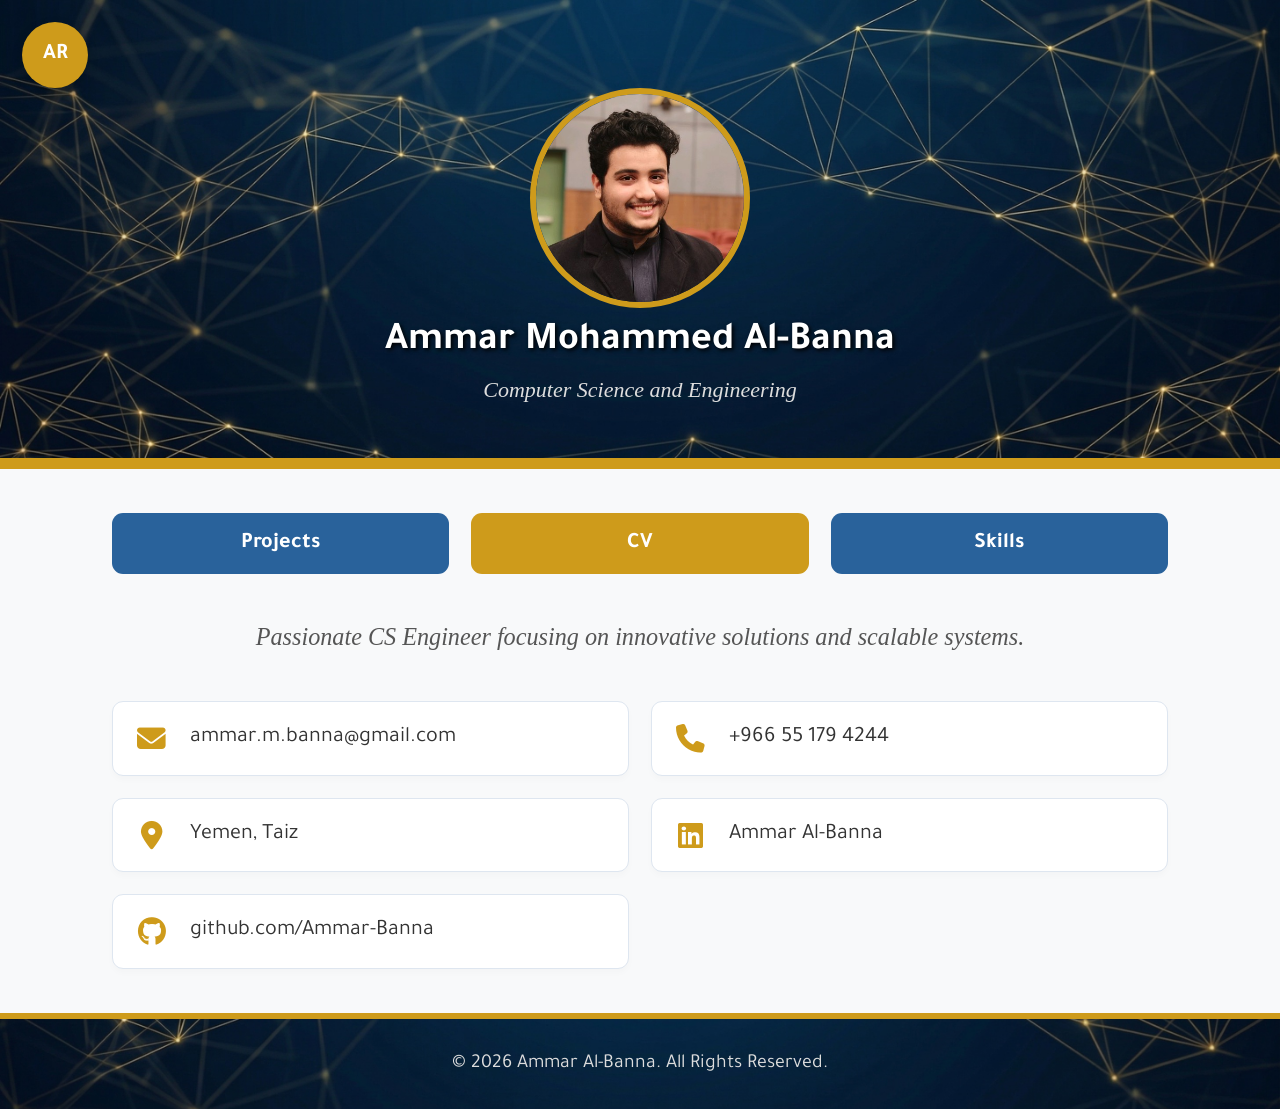
==== index.html @ a7743a0d "Update index.html" ====
<!DOCTYPE html>
<html lang="en" id="html-tag" dir="ltr">
<head>
    <meta charset="UTF-8">
    <meta name="viewport" content="width=device-width, initial-scale=1.0">
    <title>Ammar Profile</title>
    
    <meta name="description" content="Portfolio of Ammar Al-Banna, a Computer Science and Engineering graduate specializing in scalable systems, automation, and UI/UX design.">
    <meta name="keywords" content="Ammar Al-Banna, Portfolio, Computer Science, Software Engineer, Python, Web Development, Automation, UI/UX, Saudi Arabia">
    <meta name="author" content="Ammar Mohammed Al-Banna">
    
    <meta property="og:title" content="Ammar Al-Banna | Portfolio">
    <meta property="og:description" content="Explore the projects, skills, and CV of Ammar Al-Banna, a passionate CS Engineer.">
    <meta property="og:image" content="assets/images/avatar.jpg">
    <meta property="og:type" content="website">
    
    <link rel="icon" href="assets/images/icon.png" type="image/png">
    <link href="https://fonts.googleapis.com/css2?family=Tajawal:wght@400;500;700&display=swap" rel="stylesheet">
    <link rel="stylesheet" href="https://cdnjs.cloudflare.com/ajax/libs/font-awesome/6.4.0/css/all.min.css">
    
    <link rel="stylesheet" href="css/style.css">
</head>
<body>

    <header class="index-header">
        <button class="index-lang-btn" id="lang-toggle" onclick="toggleLanguage()" title="Toggle Language">AR</button>
        <div class="profile">
            <img class="avatar" src="assets/images/avatar.jpg" alt="Ammar Avatar">
            <h1 class="index-name" data-i18n="name">Ammar Mohammed Al-Banna</h1>
            <p class="index-title" data-i18n="jobTitle">Computer Science and Engineering</p>
        </div>
    </header>

    <main class="index-main">
        <div class="index-buttons" dir="ltr">
            <a href="projects.html" class="index-btn" data-i18n="projectsBtn">Projects</a>
            <a href="cv.html" class="index-btn gold" data-i18n="cvBtn">CV</a>
            <a href="skills.html" class="index-btn" data-i18n="skillsBtn">Skills</a> 
        </div>
        
        <p class="index-bio" data-i18n="bio">Passionate CS Engineer focusing on innovative solutions and scalable systems.</p>
        
        <div class="index-grid">
            <a href="mailto:ammar.m.banna@gmail.com" class="index-card"><i class="fa-solid fa-envelope"></i> <span>ammar.m.banna@gmail.com</span></a>
            <a href="whatsapp://send?phone=966551794244" class="index-card"><i class="fa-solid fa-phone"></i> <span dir="ltr">+966 55 179 4244</span></a>
            <div class="index-card"><i class="fa-solid fa-location-dot"></i> <span data-i18n="location">Yemen, Taiz</span></div>
            <a href="https://linkedin.com/in/ammar-al-banna" target="_blank" class="index-card"><i class="fa-brands fa-linkedin"></i> <span data-i18n="linkName" dir="ltr">Ammar Al-Banna</span></a>
            <a href="https://github.com/Ammar-Banna" target="_blank" class="index-card"><i class="fa-brands fa-github"></i> <span data-i18n="githubName" dir="ltr">github.com/Ammar-Banna</span></a>
        </div>
    </main>

    <footer class="footer">
        <p data-i18n="footerText">© 2026 Ammar Al-Banna. All Rights Reserved.</p>
    </footer>

    <script src="js/script.js" defer></script>
</body>
</html>
---- css/style.css ----
/* =========================================
   1. Base & Reset
   ========================================= */
* {
    margin: 0;
    padding: 0;
    box-sizing: border-box;
    font-family: 'Tajawal', sans-serif;
}

html {
    font-size: 22px;
    scroll-behavior: smooth;
    background-color: #051E37;
    scroll-behavior: smooth;
}

body {
    background: #f8f9fa;
    display: flex;
    flex-direction: column;
    min-height: 100vh;
    color: #333;
    overflow-x: hidden;
}

/* =========================================
   2. Shared Navigation & Headers
   ========================================= */
/* Floating Header (Skills & CV) */
.header-top {
    position: fixed;
    top: 0;
    left: 0;
    width: 100%;
    z-index: 2000;
    background: transparent;
    padding: 1rem 1rem;
    direction: ltr;
    display: grid;
    grid-template-columns: 1fr auto 1fr;
    align-items: center;
    transition: border-bottom 0.3s ease;
}

.header-top.scrolled {
    background: #051E37 url('../assets/images/background.jpg') center/cover;
    backdrop-filter: blur(10px);
    border-bottom: 0.4rem solid #ce9b1b;
    box-shadow: 0 4px 10px rgba(0, 0, 0, 0.3);
}

.skill-header.scrolled {
    background: #051E37 url('../assets/images/background2.jpg') center/cover;
}

/* Mini Header (Projects) */
.mini-header {
    direction: ltr;
    position: sticky;
    top: 0;
    z-index: 1000;
    background: #051E37 url('../assets/images/background.jpg') center/cover;
    border-bottom: 0.3rem solid #ce9b1b;
    padding: 1rem 1rem;
    display: grid;
    grid-template-columns: 1fr auto 1fr;
    align-items: center;
    min-height: 4.5rem;
    box-shadow: 0 4px 10px rgba(0, 0, 0, 0.2);
}

.header-title {
    font-size: 1.5rem;
    text-align: center;
    margin: 0;
    font-weight: bold;
    color: white;
}

.lang-btn {
    justify-self: start;
    background: #ce9b1b;
    color: #fff;
    width: 3rem;
    aspect-ratio: 1;
    border-radius: 50%;
    border: none;
    display: grid;
    place-items: center;
    font-size: 1rem;
    font-weight: bold;
    cursor: pointer;
    transition: all 0.2s ease;
}

.index-lang-btn { 
    position: fixed;
    top: 1rem;
    left: 1rem;
    background: #ce9b1b;
    color: #fff;
    width: 3rem;
    aspect-ratio: 1;
    border-radius: 50%;
    border: none;
    display: grid;
    place-items: center;
    font-size: 1rem;
    font-weight: bold;
    cursor: pointer;
    transition: all 0.2s ease;
    box-shadow: 0 0.2rem 0.5rem rgba(0, 0, 0, 0.2);
    z-index: 9999;
}

.lang-btn:hover, .index-lang-btn:hover {
    transform: scale(1.05);
    box-shadow: 0 0.2rem 0.5rem rgba(0, 0, 0, 0.2);
    filter: brightness(1.05);
}

.nav-links {
    justify-self: end;
    display: flex;
    gap: 0.5rem;
}

.nav-btn {
    background: #ce9b1b;
    color: #fff;
    text-decoration: none;
    width: 3rem;
    aspect-ratio: 1;
    border-radius: 50%;
    display: grid;
    place-items: center;
    font-weight: bold;
    font-size: 1.2rem;
    transition: all 0.2s ease;
}

.nav-btn:hover {
    transform: scale(1.05);
    filter: brightness(1.1);
}

/* =========================================
   3. Shared Components (Buttons, Footer, Lightbox)
   ========================================= */
.footer {
    background: #051E37 url('../assets/images/background.jpg') center/cover;
    color: #ddd;
    text-align: center;
    padding: 1.5rem;
    border-top: 0.3rem solid #ce9b1b;
    font-size: 0.9rem;
    margin-top: auto;
}

.section-title, .section-header {
    font-size: 1.5rem;
    margin: 2rem 0 1rem;
    color: #051E37;
    border-bottom: 2px solid #dee6f0;
    padding-bottom: 0.5rem;
    display: flex;
    align-items: center;
    gap: 0.8rem;
}

.section-header i {
    color: #ce9b1b;
}

/* Lightbox Base */
.lightbox-overlay {
    display: none;
    position: fixed;
    top: 0;
    left: 0;
    width: 100%;
    height: 100%;
    background: rgba(0, 0, 0, 0.9);
    z-index: 3000;
    justify-content: center;
    align-items: center;
    direction: ltr;
    opacity: 0;
    transition: opacity 0.3s ease;
}

.lightbox-overlay.active {
    display: flex;
    opacity: 1;
}

.lightbox-img {
    max-width: 90%;
    max-height: 90vh;
    border-radius: 0.5rem;
    object-fit: contain;
    transform: scale(0.9);
    transition: transform 0.3s ease;
}

.lightbox-overlay.active .lightbox-img {
    transform: scale(1);
}

.lightbox-close {
    position: absolute;
    top: 20px;
    right: 30px;
    color: white;
    font-size: 2.5rem;
    font-weight: bold;
    cursor: pointer;
    z-index: 3001;
    line-height: 1;
}

.lightbox-close:hover {
    color: #ce9b1b;
}

.lightbox-btn {
    position: absolute;
    top: 50%;
    transform: translateY(-50%);
    background: transparent;
    color: white;
    border: none;
    font-size: 3rem;
    cursor: pointer;
    padding: 1rem;
    transition: 0.2s;
}

.lightbox-btn:hover {
    color: #ce9b1b;
}

.lightbox-btn.prev {
    left: 20px;
}

.lightbox-btn.next {
    right: 20px;
}

/* =========================================
   4. Page Specific: Index
   ========================================= */
.index-header {
    background: #051E37 url('../assets/images/background.jpg') top/cover;
    min-height: 40vh;
    border-bottom: 0.5rem solid #ce9b1b;
    display: flex;
    flex-direction: column;
    align-items: center;
    justify-content: flex-end;
    padding: 1rem;
    padding-top: 4rem;
    position: relative;
}

.index-header .lang-btn {
    position: absolute;
    top: 1rem;
    left: 1rem;
}

.profile {
    display: flex;
    flex-direction: column;
    align-items: center;
    text-align: center;
    width: 100%;
}

.avatar {
    width: 10rem;
    aspect-ratio: 1;
    border-radius: 50%;
    border: 0.3rem solid #ce9b1b;
    margin: 0 auto 0.5rem;
}

.index-name {
    color: white;
    text-shadow: 0.1rem 0.1rem 0.2rem #000;
    font-size: 1.8rem;
    margin-bottom: 0.5rem;
    font-weight: bold;
}

.index-title {
    color: #ddd;
    font-size: 1rem;
    margin-bottom: 1.5rem;
    font-style: italic;
    font-family: 'Times New Roman', 'Tajawal', serif;
}

.index-main {
    width: 100%;
    max-width: 50rem;
    margin: 2rem auto;
    padding: 0 1rem;
    display: flex;
    flex-direction: column;
    gap: 2rem;
    flex: 1;
    text-align: center;
}

.index-bio {
    font-style: italic;
    font-family: 'Times New Roman', 'Tajawal', serif;
    font-size: 1.1rem;
    color: #555;
    line-height: 1.6;
}

.index-buttons {
    display: flex;
    justify-content: center;
    gap: 1rem;
    flex-wrap: wrap;
}

.index-btn {
    padding: 0.8rem 2rem;
    border-radius: 0.5rem;
    color: #fff;
    text-decoration: none;
    font-weight: bold;
    background: #29629b;
    flex: 1;
    transition: all 0.2s ease;
    display: grid;
    place-items: center;
}

.index-btn:hover {
    transform: translateY(-3px);
    box-shadow: 0 0.5rem 1rem rgba(0, 0, 0, 0.15);
    filter: brightness(1.05);
}

.index-btn.gold {
    background: #ce9b1b;
}

.index-grid {
    display: grid;
    grid-template-columns: repeat(2, 1fr);
    gap: 1rem;
}

.index-card {
    background: #fff;
    border: 1px solid #dee6f0;
    padding: 1rem;
    border-radius: 0.5rem;
    display: flex;
    align-items: center;
    gap: 1rem;
    text-align: left;
    text-decoration: none;
    color: #333;
    transition: all 0.3s ease;
    box-shadow: 0 4px 6px rgba(0, 0, 0, 0.02);
}

.index-card:hover {
    transform: translateY(-2px);
    box-shadow: 0 0.4rem 0.8rem rgba(0, 0, 0, 0.08);
    border-color: #ce9b1b;
}

.index-card i {
    color: #ce9b1b;
    font-size: 1.3rem;
    width: 1.5rem;
    text-align: center;
}

/* =========================================
   5. Page Specific: Projects
   ========================================= */
.projects-container {
    width: 100%;
    max-width: 85rem;
    margin: 2rem auto;
    padding: 0 1.5rem;
}

.projects-grid {
    display: grid;
    grid-template-columns: repeat(2, 1fr);
    gap: 1.5rem;
}

.projects-grid.single-col {
    grid-template-columns: 1fr;
}

.project-card {
    background: #fff;
    border: 1px solid #dee6f0;
    border-radius: 0.8rem;
    padding: 1rem 1.5rem 1.5rem 1.5rem;
    box-shadow: 0 4px 6px rgba(0, 0, 0, 0.02);
    display: flex;
    flex-direction: column;
    gap: 1rem;
    opacity: 0;
    transform: translateY(40px);
    transition: opacity 0.6s cubic-bezier(0.2, 0.8, 0.2, 1), transform 0.6s cubic-bezier(0.2, 0.8, 0.2, 1), box-shadow 0.3s ease, border-color 0.3s ease;
}

.project-card.visible {
    opacity: 1;
    transform: translateY(0);
}

.project-card:hover {
    transform: translateY(-5px);
    box-shadow: 0 12px 25px rgba(5, 30, 55, 0.1);
    border-color: #ce9b1b;
}

.card-header {
    display: flex;
    align-items: center;
    gap: 0.8rem;
    font-size: 1.1rem;
    font-weight: bold;
    color: #051E37;
    border-bottom: 2px solid #dee6f0;
    padding-bottom: 0.5rem;
}

.card-header i {
    font-size: 1.5rem;
    color: #ce9b1b;
    transition: transform 0.3s ease;
}

.project-card:hover .card-header i {
    transform: scale(1.1);
}

.card-desc {
    font-size: 0.85rem;
    color: #555;
    line-height: 1.4;
}

.tech-stack {
    display: flex;
    flex-wrap: wrap;
    justify-content: space-between;
    border-bottom: 1px solid #eee;
    padding-bottom: 0.5rem;
}

.tech-item {
    display: flex;
    flex-direction: column;
    align-items: center;
    font-size: 0.9rem;
    color: #666;
    gap: 0.3rem;
    text-align: center;
    transition: transform 0.2s ease;
}

.tech-item:hover {
    transform: translateY(-3px);
}

.tech-item i, .tech-item img {
    font-size: 2.5rem;
    color: #29629b;
    height: 2.5rem;
}

.problem-solution h4 {
    font-size: 0.9rem;
    color: #051E37;
    margin-bottom: 0.3rem;
}

.problem-solution p {
    font-size: 0.8rem;
    color: #555;
    line-height: 1.4;
}

.action-box {
    background: #f8f9fa;
    border: 1px solid #eee;
    border-radius: 0.5rem;
    padding: 1rem;
    display: flex;
    justify-content: space-between;
    align-items: center;
    margin-top: auto;
}

.action-info {
    font-size: 0.8rem;
}

.action-info span {
    display: block;
    margin-bottom: 0.2rem;
}

.action-btn {
    background: #50a14f;
    color: white;
    border: none;
    padding: 0.5rem 2rem;
    border-radius: 0.4rem;
    font-weight: bold;
    cursor: pointer;
    text-decoration: none;
    transition: all 0.2s ease;
    font-size: 0.8rem;
}

.action-btn:hover {
    background: #3e813d;
    transform: scale(1.05);
}

.desktop-app-preview {
    display: flex;
    flex-direction: column;
    gap: 1rem;
}

.video-player {
    width: 100%;
    aspect-ratio: 16/9;
    border: solid 1px #bbb;
    border-radius: 0.5rem;
    background: #000;
    object-fit: cover;
    outline: none;
}

/* Carousel */
.carousel-wrapper {
    width: 100%;
    position: relative;
}

.carousel {
    display: flex;
    overflow-x: auto;
    scroll-snap-type: x mandatory;
    border: solid 1px #bbb;
    scroll-behavior: smooth;
    scrollbar-width: none;
    border-radius: 0.5rem;
    background: #000;
}

.carousel::-webkit-scrollbar {
    display: none;
}

.carousel-img {
    flex: 0 0 100%;
    width: 100%;
    aspect-ratio: 16/9;
    scroll-snap-align: center;
    object-fit: cover;
    cursor: pointer;
    transition: opacity 0.3s ease;
}

.carousel-img:hover {
    opacity: 0.9;
}

.dots {
    text-align: center;
    margin-top: 8px;
    direction: ltr;
}

.dot {
    display: inline-block;
    width: 10px;
    height: 10px;
    background: #ccc;
    border-radius: 50%;
    margin: 0 4px;
    cursor: pointer;
    transition: 0.3s;
}

.dot.active {
    background: #ce9b1b;
    transform: scale(1.2);
}

.carousel-btn {
    position: absolute;
    top: 50%;
    transform: translateY(-50%);
    background: rgba(0, 0, 0, 0.5);
    color: white;
    border: none;
    width: 30px;
    height: 30px;
    border-radius: 50%;
    cursor: pointer;
    display: flex;
    align-items: center;
    justify-content: center;
    font-size: 1rem;
    z-index: 10;
    transition: 0.3s;
}

.carousel-btn:hover {
    background: #ce9b1b;
}

.carousel-btn.prev {
    left: 5px;
}

.carousel-btn.next {
    right: 5px;
}

/* =========================================
   6. Page Specific: Skills
   ========================================= */
.skills-header {
    background: #051E37 url('../assets/images/background2.jpg') bottom/cover;
    padding: 8rem 2rem 10rem 2rem;
    color: white;
    text-align: center;
    display: flex;
    flex-direction: column;
    align-items: center;
    gap: 1rem;
}

.skills-header h1 {
    font-size: 2.5rem;
    color: #ce9b1b;
}

.skills-header p {
    font-size: 1.1rem;
    color: #dee6f0;
    max-width: 700px;
    line-height: 1.6;
    text-shadow: 0.1rem 0.1rem 0.1rem #000;
}

.skills-wrapper {
    width: 100%;
    max-width: 85rem;
    margin: -6rem auto 4rem auto;
    padding: 0 1rem;
    position: relative;
    z-index: 10;
}

.skills-grid {
    display: grid;
    grid-template-columns: repeat(2, minmax(420px, 1fr));
    gap: 2.5rem;
}

.skill-card {
    position: relative;
    background: #ffffff;
    color: #051E37;
    overflow: hidden;
    border-radius: 1rem;
    padding: 2.5rem;
    box-shadow: 0 12px 40px rgba(8, 24, 58, 0.08);
    display: flex;
    flex-direction: column;
    border-bottom: 4px solid #ce9b1b;
    scroll-margin-top: 8rem;
    opacity: 0;
    transform: translateY(40px);
    transition: opacity 0.6s ease, transform 0.6s ease, box-shadow 0.3s ease;
}

.skill-card.visible {
    opacity: 1;
    transform: translateY(0);
}

.skill-card:hover {
    transform: translateY(-5px);
    box-shadow: 0 20px 45px rgba(8, 24, 58, 0.15);
}

.bg-layer {
    position: absolute;
    inset: 0;
    z-index: 0;
    background: radial-gradient(circle at 20% 30%, #ce9b1b15, transparent 40%), radial-gradient(circle at 80% 70%, #051E370a, transparent 40%);
    animation: floatBg 12s infinite alternate;
}

@keyframes floatBg {
    from {
        transform: translate(0, 0);
    }
    to {
        transform: translate(-15px, 15px);
    }
}

.bg-icon {
    position: absolute;
    right: -20px;
    bottom: -20px;
    font-size: 10rem;
    color: #051E37;
    opacity: 0.03;
    transform: rotate(-15deg);
    pointer-events: none;
    transition: 0.5s;
    z-index: 1;
}

[dir="rtl"] .bg-icon {
    right: auto;
    left: -20px;
    transform: rotate(15deg);
}

.skill-card:hover .bg-icon {
    opacity: 0.06;
    transform: scale(1.1) rotate(0);
    color: #ce9b1b;
}

.card-inner {
    position: relative;
    z-index: 2;
    display: flex;
    flex-direction: column;
    height: 100%;
}

.title {
    font-size: 1.8rem;
    font-weight: bold;
    line-height: 1.3;
    margin-bottom: 1rem;
    color: #051E37;
}

.highlight-gold {
    background: linear-gradient(90deg, #ce9b1b, #d9a828);
    background-clip: text;
    -webkit-text-fill-color: transparent;
}

.description {
    font-size: 1rem;
    line-height: 1.6;
    margin-bottom: 2rem;
    color: #444;
}

.bold-word {
    font-weight: bold;
    color: #051E37;
}

.accent-word {
    font-style: italic;
    color: #2a3a5f;
}

.clean-skill-list {
    display: grid;
    grid-template-columns: repeat(2, 1fr);
    gap: 1.2rem;
    margin-bottom: 2rem;
}

.skill-item {
    display: flex;
    align-items: center;
    gap: 0.5rem;
    padding: 0.6rem 0 0.6rem 0.6rem;
    border: 1px solid rgba(5, 30, 55, 0.08);
    border-radius: 10rem;
    color: #051E37;
    font-weight: 600;
    font-size: 1rem;
    transition: border-color 0.3s ease, transform 0.3s ease;
}
[dir="rtl"] .skill-item {
    padding: 0.6rem 0.6rem 0.6rem 0;
}

.skill-item:hover {
    border-color: #ce9b1b;
    transform: translateX(4px);
}

[dir="rtl"] .skill-item:hover {
    transform: translateX(-4px);
}

.skill-icon-wrapper {
    display: flex;
    align-items: center;
    justify-content: center;
    width: 2.2rem;
    height: 2.2rem;
    background: rgba(206, 155, 27, 0.1);
    color: #ce9b1b;
    border-radius: 50%;
    font-size: 1rem;
}

.signature {
    margin-top: auto;
    border-top: 1px dashed rgba(8, 24, 58, 0.2);
    padding-top: 1.2rem;
    font-size: 0.9rem;
    color: #555;
    font-style: italic;
}

/* =========================================
   7. Page Specific: CV
   ========================================= */
.cv-header {
    background: #051E37 url('../assets/images/background.jpg') center/cover;
    border-bottom: 0.4rem solid #ce9b1b;
    padding: 6rem 2rem 2rem 2rem;
    color: white;
    display: flex;
    flex-direction: column;
    gap: 1.5rem;
}

.cv-header.scrolled {
    border-bottom: none;
}

.header-content {
    display: flex;
    flex-direction: column;
    gap: 1rem;
    margin: 0 auto;
    width: 100%;
}

.name-title-group {
    display: flex;
    align-items: baseline;
    gap: 1rem;
    flex-wrap: wrap;
}

.cv-name {
    font-size: 1.8rem;
    font-weight: bold;
}

.cv-job-title {
    font-size: 1.1rem;
    font-style: italic;
    font-family: 'Times New Roman', 'Tajawal';
    color: #eee;
}

.contact-grid {
    display: grid;
    grid-template-columns: repeat(3, 1fr);
    gap: 1rem;
    font-size: 0.95rem;
}

.contact-item {
    display: flex;
    align-items: center;
    gap: 0.8rem;
    text-decoration: none;
    color: white;
}

.cv-wrapper {
    display: grid;
    grid-template-columns: 1fr 350px;
    gap: 2rem;
    width: 100%;
    max-width: 85rem;
    margin: 2rem auto;
    padding: 0 1rem;
    align-items: start;
}

.cv-main {
    background: #fff;
    padding: 2rem;
    border-radius: 0.8rem;
    box-shadow: 0 4px 6px rgba(0, 0, 0, 0.02);
    border: 1px solid #dee6f0;
}

.intro-text {
    text-align: center;
    font-size: 1.1rem;
    line-height: 1.6;
    color: #555;
    padding-bottom: 2rem;
    margin-bottom: 2rem;
}

.intro-text strong {
    color: #ce9b1b;
}

.timeline {
    border-left: 2px solid #ce9b1b;
    padding-left: 1.5rem;
    margin-left: 0.5rem;
    margin-bottom: 2.5rem;
}

[dir="rtl"] .timeline {
    border-left: none;
    border-right: 2px solid #ce9b1b;
    padding-left: 0;
    padding-right: 1.5rem;
    margin-left: 0;
    margin-right: 0.5rem;
}

.timeline-item {
    position: relative;
    margin-bottom: 2rem;
}

.timeline-item:last-child {
    margin-bottom: 0;
}

.timeline-dot {
    position: absolute;
    width: 14px;
    height: 14px;
    background: #051E37;
    border: 3px solid #ce9b1b;
    border-radius: 50%;
    top: -1px;
    left: -1.87rem;
}

[dir="rtl"] .timeline-dot {
    left: auto;
    right: -1.88rem;
}

.timeline-date {
    font-size: 0.85rem;
    color: #888;
    margin-bottom: 0.3rem;
    font-weight: bold;
}

.timeline-title {
    font-size: 1.1rem;
    color: #051E37;
    font-weight: bold;
    margin-bottom: 0.2rem;
}

.timeline-subtitle {
    font-size: 0.9rem;
    color: #ce9b1b;
    margin-bottom: 0.8rem;
    font-style: italic;
}

.timeline-desc {
    font-size: 0.9rem;
    color: #555;
    line-height: 1.5;
}

.timeline-desc ul {
    padding-left: 1.2rem;
    margin-top: 0.5rem;
}

[dir="rtl"] .timeline-desc ul {
    padding-left: 0;
    padding-right: 1.2rem;
}

.timeline-desc li {
    margin-bottom: 0.3rem;
}

.certs-container {
    display: flex;
    gap: 1rem;
    flex-wrap: wrap;
}

.cert-thumb {
    width: 15rem;
    max-width: 100%;
    height: 10rem;
    object-fit: cover;
    border-radius: 0.5rem;
    border: 2px solid #dee6f0;
    margin-top: 1rem;
    cursor: zoom-in;
    transition: 0.2s;
}

.cert-thumb:hover {
    transform: scale(1.05);
    border-color: #ce9b1b;
}

.cv-skills-grid {
    display: grid;
    grid-template-columns: repeat(2, 1fr);
    gap: 1.2rem;
    margin-bottom: 2.5rem;
}

.skills-group {
    background: #f8f9fa;
    padding: 1.2rem;
    border-radius: 0.6rem;
    border: 1px solid #dee6f0;
    transition: 0.3s;
    text-decoration: none;
}

.skills-group:hover {
    box-shadow: 0 4px 8px rgba(0, 0, 0, 0.05);
    border-color: #ce9b1b;
}

.skills-group-title {
    font-size: 0.95rem;
    color: #051E37;
    margin-bottom: 1rem;
    font-weight: bold;
    border-bottom: 2px dotted #ccc;
    padding-bottom: 0.5rem;
}

.tags-container {
    display: flex;
    flex-wrap: wrap;
    gap: 0.5rem;
}

.tag {
    background: #dee6f0;
    color: #051E37;
    padding: 0.4rem 0.8rem;
    border-radius: 20px;
    font-size: 0.8rem;
    font-weight: 500;
    transition: 0.1s;
}

.tag:hover {
    background: #051E37;
    color: #fff;
}

.lang-grid {
    display: grid;
    grid-template-columns: 1fr 1fr;
    gap: 1.5rem;
    margin-bottom: 2rem;
}

.lang-card {
    background: #f8f9fa;
    border: 1px solid #dee6f0;
    border-radius: 0.5rem;
    padding: 1rem;
}

.lang-header {
    display: flex;
    justify-content: space-between;
    align-items: center;
    margin-bottom: 0.5rem;
    border-bottom: 1px solid #eee;
    padding-bottom: 0.5rem;
}

.lang-name {
    font-weight: bold;
    color: #051E37;
    font-size: 1.05rem;
}

.lang-level {
    background: #ce9b1b;
    color: white;
    padding: 0.2rem 0.6rem;
    border-radius: 12px;
    font-size: 0.75rem;
    font-weight: bold;
}

.lang-desc {
    font-size: 0.85rem;
    color: #555;
    line-height: 1.4;
}

.cv-sidebar {
    position: sticky;
    top: 6rem;
    background: #fff;
    padding: 1rem;
    border-radius: 0.8rem;
    box-shadow: 0 4px 6px rgba(0, 0, 0, 0.05);
    border: 1px solid #dee6f0;
    display: flex;
    flex-direction: column;
    gap: 1.5rem;
    align-items: center;
}

.cv-preview-box {
    width: 100%;
    border: 1px solid #eee;
    border-radius: 0.5rem;
    overflow: hidden;
    background: #f8f9fa;
    text-align: center;
}

.cv-preview-img {
    width: 100%;
    display: block;
    object-fit: cover;
    transition: 0.3s;
}

.cv-preview-img:hover {
    filter: brightness(0.9);
}

.download-btn {
    width: 100%;
    background: #50a14f;
    color: white;
    border: none;
    padding: 0.8rem;
    border-radius: 0.5rem;
    font-weight: bold;
    font-size: 1rem;
    cursor: pointer;
    text-decoration: none;
    display: flex;
    align-items: center;
    justify-content: center;
    gap: 0.5rem;
    transition: 0.2s;
}

.download-btn:hover {
    background: #3e813d;
    transform: translateY(-2px);
}

/* =========================================
   8. Media Queries
   ========================================= */
@media (max-width: 1280px) {
    .skills-grid {
        grid-template-columns: 1fr;
    }
}

@media (max-width: 1024px) {
    .tech-item i, .tech-item img {
        font-size: 2rem;
        height: 2rem;
    }
    .projects-grid {
        grid-template-columns: 1fr;
    }
}

@media (max-width: 992px) {
    html {
        font-size: 19px;
    }
    .cv-wrapper {
        grid-template-columns: 1fr;
    }
    .cv-sidebar {
        position: static;
        order: -1;
    }
    .contact-grid {
        grid-template-columns: 1fr 1fr;
    }
    .contact-empty {
        display: none;
    }
}

@media (max-width: 768px) {
    html {
        font-size: 15px;
    }
    .header-title {
        display: none;
    }
    .header-top, .mini-header {
        grid-template-columns: 1fr 1fr;
    }
    .index-buttons {
        display: grid;
        grid-template-columns: repeat(2, 1fr);
    }
    .index-btn:nth-child(2) {
        order: 1;
        grid-column: span 2;
    }
    .index-btn:nth-child(3) {
        order: 2;
    }
    .index-btn:nth-child(1) {
        order: 3;
    }
    .index-grid {
        grid-template-columns: 1fr;
    }
    .index-name {
        font-size: 1.5rem;
    }
    .action-box {
        flex-direction: column;
        gap: 1rem;
        text-align: center;
    }
    .action-btn {
        width: 100%;
    }
    .skills-header {
        padding-top: 6rem;
        padding-bottom: 8rem;
    }
    .skills-wrapper {
        margin-top: -4rem;
    }
    .clean-skill-list {
        grid-template-columns: 1fr;
    }
    .contact-grid, .lang-grid, .cv-skills-grid {
        grid-template-columns: 1fr;
    }
    .cv-header {
        padding-top: 5.5rem;
    }
    .cv-name {
        font-size: 1.4rem;
    }
}
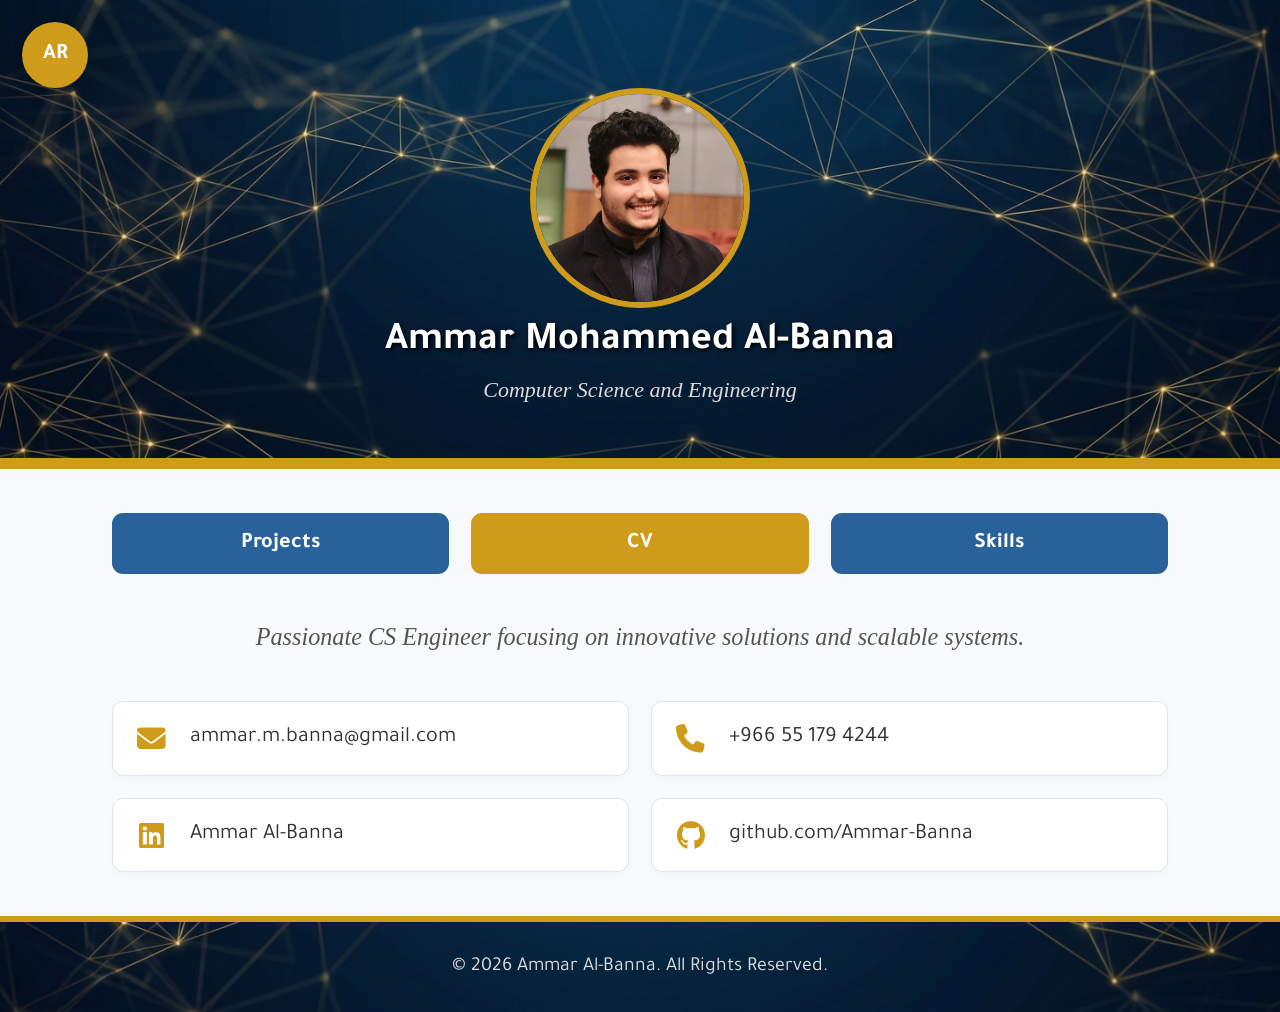
==== commit 0211a5aa: "Update index.html" ====
--- a/index.html
+++ b/index.html
@@ -43,7 +43,6 @@
         <div class="index-grid">
             <a href="mailto:ammar.m.banna@gmail.com" class="index-card"><i class="fa-solid fa-envelope"></i> <span>ammar.m.banna@gmail.com</span></a>
             <a href="whatsapp://send?phone=966551794244" class="index-card"><i class="fa-solid fa-phone"></i> <span dir="ltr">+966 55 179 4244</span></a>
-            <div class="index-card"><i class="fa-solid fa-location-dot"></i> <span data-i18n="location">Yemen, Taiz</span></div>
             <a href="https://linkedin.com/in/ammar-al-banna" target="_blank" class="index-card"><i class="fa-brands fa-linkedin"></i> <span data-i18n="linkName" dir="ltr">Ammar Al-Banna</span></a>
             <a href="https://github.com/Ammar-Banna" target="_blank" class="index-card"><i class="fa-brands fa-github"></i> <span data-i18n="githubName" dir="ltr">github.com/Ammar-Banna</span></a>
         </div>
